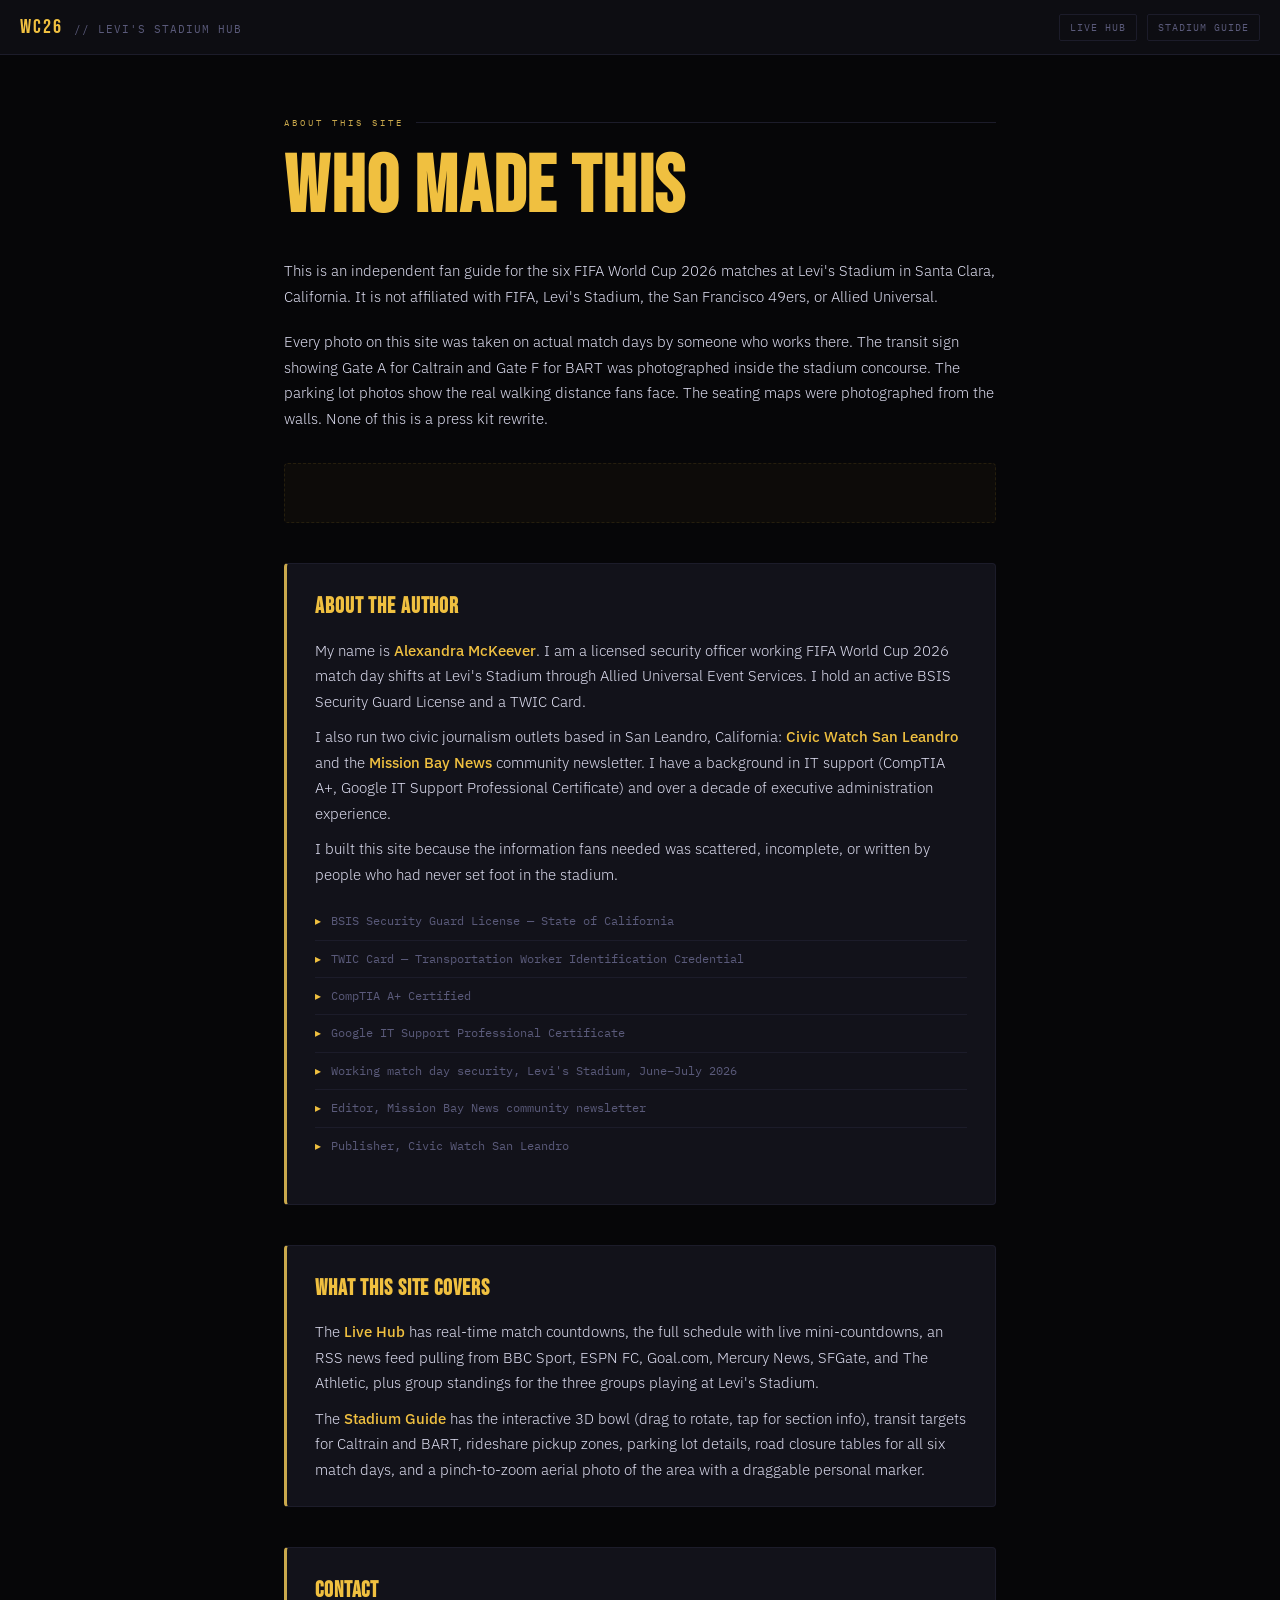
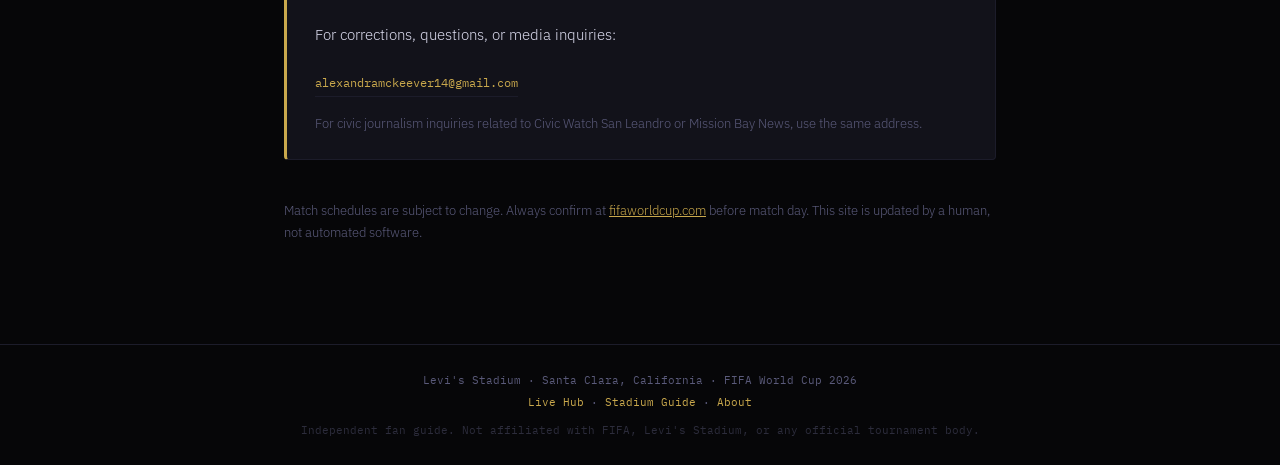
==== about.html @ d85e5ed0 "Add files via upload" ====
<!DOCTYPE html>
<html lang="en">
<head>
<meta charset="UTF-8">
<meta name="viewport" content="width=device-width, initial-scale=1.0">
<title>About — Levi's Stadium World Cup 2026 Fan Guide</title>
<meta name="description" content="About this fan guide for FIFA World Cup 2026 at Levi's Stadium. Written by a security officer working match days at the stadium in Santa Clara, California." />
<meta name="google-site-verification" content="x0d4UdJwhcx8uKanjxOvPtXoIAhao-0BJpqAFpp3cKs" />
<script async src="https://pagead2.googlesyndication.com/pagead/js/adsbygoogle.js?client=ca-pub-3227592099558305" crossorigin="anonymous"></script>

<link rel="preconnect" href="https://fonts.googleapis.com">
<link rel="preconnect" href="https://fonts.gstatic.com" crossorigin>
<link href="https://fonts.googleapis.com/css2?family=Bebas+Neue&family=IBM+Plex+Mono:wght@400;600&family=IBM+Plex+Sans:wght@300;400;500;700&display=swap" rel="stylesheet">

<style>
  :root {
    --bg: #060608;
    --surface: #0d0d12;
    --card: #12121a;
    --border: #1c1c2a;
    --gold: #f0c040;
    --gold-dim: #c9a84c;
    --text: #ddddf0;
    --muted: #5a5a7a;
    --mono: 'IBM Plex Mono', monospace;
    --sans: 'IBM Plex Sans', sans-serif;
    --display: 'Bebas Neue', sans-serif;
  }

  * { margin: 0; padding: 0; box-sizing: border-box; }
  html { scroll-behavior: smooth; }

  body {
    background: var(--bg);
    color: var(--text);
    font-family: var(--sans);
    font-size: 15px;
    min-height: 100vh;
    line-height: 1.7;
  }

  .topbar {
    background: var(--surface);
    border-bottom: 1px solid var(--border);
    padding: 10px 20px;
    display: flex;
    align-items: center;
    justify-content: space-between;
    position: sticky;
    top: 0;
    z-index: 200;
  }

  .logo { font-family: var(--display); font-size: 20px; color: var(--gold); letter-spacing: 2px; }
  .logo span { color: var(--muted); font-size: 11px; font-family: var(--mono); letter-spacing: 1px; margin-left: 6px; }

  .nav-link {
    color: var(--muted);
    text-decoration: none;
    font-family: var(--mono);
    font-size: 10px;
    letter-spacing: 1px;
    text-transform: uppercase;
    padding: 4px 10px;
    border: 1px solid var(--border);
    border-radius: 2px;
    transition: all 0.15s;
  }
  .nav-link:hover { color: var(--gold); border-color: var(--gold); }

  .page-wrap {
    max-width: 760px;
    margin: 0 auto;
    padding: 60px 24px 80px;
  }

  .section-label {
    font-family: var(--mono);
    font-size: 9px;
    letter-spacing: 3px;
    text-transform: uppercase;
    color: var(--gold-dim);
    margin-bottom: 20px;
    display: flex;
    align-items: center;
    gap: 12px;
  }
  .section-label::after { content: ''; flex: 1; height: 1px; background: var(--border); }

  h1 {
    font-family: var(--display);
    font-size: clamp(42px, 8vw, 80px);
    line-height: 0.95;
    letter-spacing: 0.02em;
    color: var(--gold);
    margin-bottom: 32px;
  }

  p {
    color: var(--text);
    margin-bottom: 20px;
    font-weight: 300;
  }

  p strong { color: var(--gold); font-weight: 500; }

  .card {
    background: var(--card);
    border: 1px solid var(--border);
    border-left: 3px solid var(--gold-dim);
    border-radius: 4px;
    padding: 24px 28px;
    margin: 40px 0;
  }

  .card h2 {
    font-family: var(--display);
    font-size: 22px;
    letter-spacing: 0.04em;
    color: var(--gold);
    margin-bottom: 12px;
  }

  .card p { margin-bottom: 10px; }
  .card p:last-child { margin-bottom: 0; }

  .credential-list {
    list-style: none;
    margin: 16px 0;
  }

  .credential-list li {
    font-family: var(--mono);
    font-size: 12px;
    color: var(--muted);
    padding: 8px 0;
    border-bottom: 1px solid var(--border);
    display: flex;
    align-items: center;
    gap: 10px;
  }
  .credential-list li:last-child { border-bottom: none; }
  .credential-list li::before { content: '▸'; color: var(--gold); }

  .contact-link {
    display: inline-block;
    margin-top: 16px;
    color: var(--gold-dim);
    font-family: var(--mono);
    font-size: 12px;
    text-decoration: none;
    border-bottom: 1px solid var(--border);
    padding-bottom: 2px;
  }
  .contact-link:hover { color: var(--gold); border-color: var(--gold); }

  .ad-slot {
    background: rgba(240,192,64,0.03);
    border: 1px dashed rgba(240,192,64,0.1);
    border-radius: 4px;
    padding: 8px;
    text-align: center;
    margin: 32px 0;
    overflow: hidden;
    min-height: 60px;
  }

  footer {
    border-top: 1px solid var(--border);
    padding: 24px 20px;
    text-align: center;
    color: var(--muted);
    font-size: 11px;
    font-family: var(--mono);
    line-height: 2;
  }
  footer a { color: var(--gold-dim); text-decoration: none; }
</style>
</head>
<body>

<div class="topbar">
  <div class="logo">WC26 <span>// LEVI'S STADIUM HUB</span></div>
  <div style="display:flex; gap:10px;">
    <a href="index.html" class="nav-link">Live Hub</a>
    <a href="levis-stadium-guide.html" class="nav-link">Stadium Guide</a>
  </div>
</div>

<div class="page-wrap">

  <div class="section-label">About this site</div>

  <h1>Who Made This</h1>

  <p>This is an independent fan guide for the six FIFA World Cup 2026 matches at Levi's Stadium in Santa Clara, California. It is not affiliated with FIFA, Levi's Stadium, the San Francisco 49ers, or Allied Universal.</p>

  <p>Every photo on this site was taken on actual match days by someone who works there. The transit sign showing Gate A for Caltrain and Gate F for BART was photographed inside the stadium concourse. The parking lot photos show the real walking distance fans face. The seating maps were photographed from the walls. None of this is a press kit rewrite.</p>

  <div class="ad-slot">
    <ins class="adsbygoogle" style="display:block" data-ad-client="ca-pub-3227592099558305" data-ad-format="auto" data-full-width-responsive="true"></ins>
    <script>(adsbygoogle = window.adsbygoogle || []).push({});</script>
  </div>

  <div class="card">
    <h2>About the Author</h2>
    <p>My name is <strong>Alexandra McKeever</strong>. I am a licensed security officer working FIFA World Cup 2026 match day shifts at Levi's Stadium through Allied Universal Event Services. I hold an active BSIS Security Guard License and a TWIC Card.</p>
    <p>I also run two civic journalism outlets based in San Leandro, California: <strong>Civic Watch San Leandro</strong> and the <strong>Mission Bay News</strong> community newsletter. I have a background in IT support (CompTIA A+, Google IT Support Professional Certificate) and over a decade of executive administration experience.</p>
    <p>I built this site because the information fans needed was scattered, incomplete, or written by people who had never set foot in the stadium.</p>
    <ul class="credential-list">
      <li>BSIS Security Guard License — State of California</li>
      <li>TWIC Card — Transportation Worker Identification Credential</li>
      <li>CompTIA A+ Certified</li>
      <li>Google IT Support Professional Certificate</li>
      <li>Working match day security, Levi's Stadium, June–July 2026</li>
      <li>Editor, Mission Bay News community newsletter</li>
      <li>Publisher, Civic Watch San Leandro</li>
    </ul>
  </div>

  <div class="card">
    <h2>What This Site Covers</h2>
    <p>The <strong>Live Hub</strong> has real-time match countdowns, the full schedule with live mini-countdowns, an RSS news feed pulling from BBC Sport, ESPN FC, Goal.com, Mercury News, SFGate, and The Athletic, plus group standings for the three groups playing at Levi's Stadium.</p>
    <p>The <strong>Stadium Guide</strong> has the interactive 3D bowl (drag to rotate, tap for section info), transit targets for Caltrain and BART, rideshare pickup zones, parking lot details, road closure tables for all six match days, and a pinch-to-zoom aerial photo of the area with a draggable personal marker.</p>
  </div>

  <div class="card">
    <h2>Contact</h2>
    <p>For corrections, questions, or media inquiries:</p>
    <a href="mailto:alexandramckeever14@gmail.com" class="contact-link">alexandramckeever14@gmail.com</a>
    <p style="margin-top:16px; font-size:13px; color:var(--muted);">For civic journalism inquiries related to Civic Watch San Leandro or Mission Bay News, use the same address.</p>
  </div>

  <p style="color:var(--muted); font-size:13px;">Match schedules are subject to change. Always confirm at <a href="https://www.fifaworldcup.com" target="_blank" rel="noopener" style="color:var(--gold-dim);">fifaworldcup.com</a> before match day. This site is updated by a human, not automated software.</p>

</div>

<footer>
  <div>Levi's Stadium · Santa Clara, California · FIFA World Cup 2026</div>
  <div><a href="index.html">Live Hub</a> · <a href="levis-stadium-guide.html">Stadium Guide</a> · <a href="about.html">About</a></div>
  <div style="margin-top:6px; opacity:0.45;">Independent fan guide. Not affiliated with FIFA, Levi's Stadium, or any official tournament body.</div>
</footer>

</body>
</html>
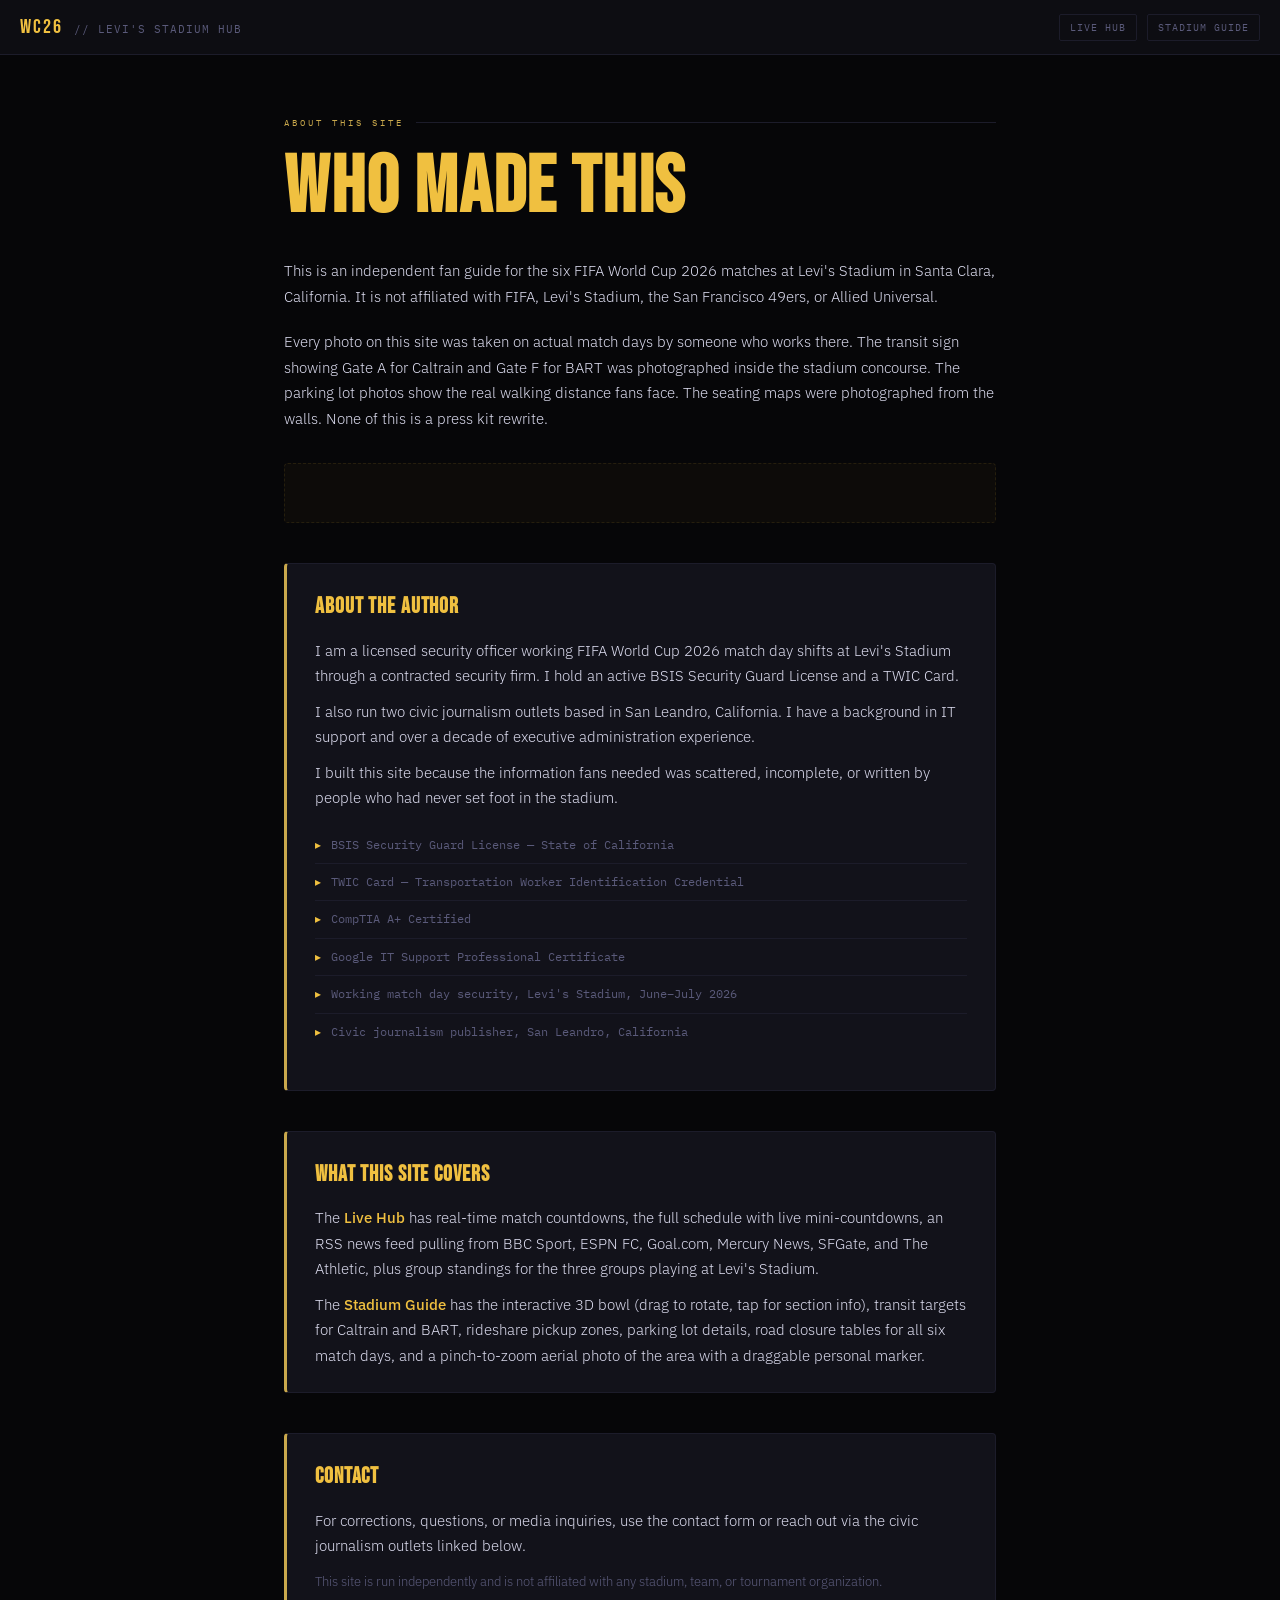
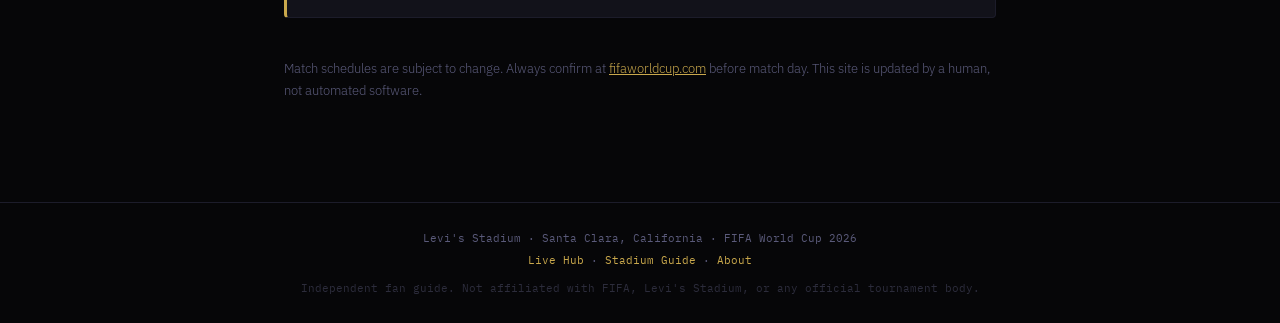
==== commit 5a346fa7: "Add files via upload" ====
--- a/about.html
+++ b/about.html
@@ -204,8 +204,8 @@
 
   <div class="card">
     <h2>About the Author</h2>
-    <p>My name is <strong>Alexandra McKeever</strong>. I am a licensed security officer working FIFA World Cup 2026 match day shifts at Levi's Stadium through Allied Universal Event Services. I hold an active BSIS Security Guard License and a TWIC Card.</p>
-    <p>I also run two civic journalism outlets based in San Leandro, California: <strong>Civic Watch San Leandro</strong> and the <strong>Mission Bay News</strong> community newsletter. I have a background in IT support (CompTIA A+, Google IT Support Professional Certificate) and over a decade of executive administration experience.</p>
+    <p>I am a licensed security officer working FIFA World Cup 2026 match day shifts at Levi's Stadium through a contracted security firm. I hold an active BSIS Security Guard License and a TWIC Card.</p>
+    <p>I also run two civic journalism outlets based in San Leandro, California. I have a background in IT support and over a decade of executive administration experience.</p>
     <p>I built this site because the information fans needed was scattered, incomplete, or written by people who had never set foot in the stadium.</p>
     <ul class="credential-list">
       <li>BSIS Security Guard License — State of California</li>
@@ -213,8 +213,7 @@
       <li>CompTIA A+ Certified</li>
       <li>Google IT Support Professional Certificate</li>
       <li>Working match day security, Levi's Stadium, June–July 2026</li>
-      <li>Editor, Mission Bay News community newsletter</li>
-      <li>Publisher, Civic Watch San Leandro</li>
+      <li>Civic journalism publisher, San Leandro, California</li>
     </ul>
   </div>
 
@@ -226,9 +225,8 @@
 
   <div class="card">
     <h2>Contact</h2>
-    <p>For corrections, questions, or media inquiries:</p>
-    <a href="mailto:alexandramckeever14@gmail.com" class="contact-link">alexandramckeever14@gmail.com</a>
-    <p style="margin-top:16px; font-size:13px; color:var(--muted);">For civic journalism inquiries related to Civic Watch San Leandro or Mission Bay News, use the same address.</p>
+    <p>For corrections, questions, or media inquiries, use the contact form or reach out via the civic journalism outlets linked below.</p>
+    <p style="margin-top:12px; font-size:13px; color:var(--muted);">This site is run independently and is not affiliated with any stadium, team, or tournament organization.</p>
   </div>
 
   <p style="color:var(--muted); font-size:13px;">Match schedules are subject to change. Always confirm at <a href="https://www.fifaworldcup.com" target="_blank" rel="noopener" style="color:var(--gold-dim);">fifaworldcup.com</a> before match day. This site is updated by a human, not automated software.</p>
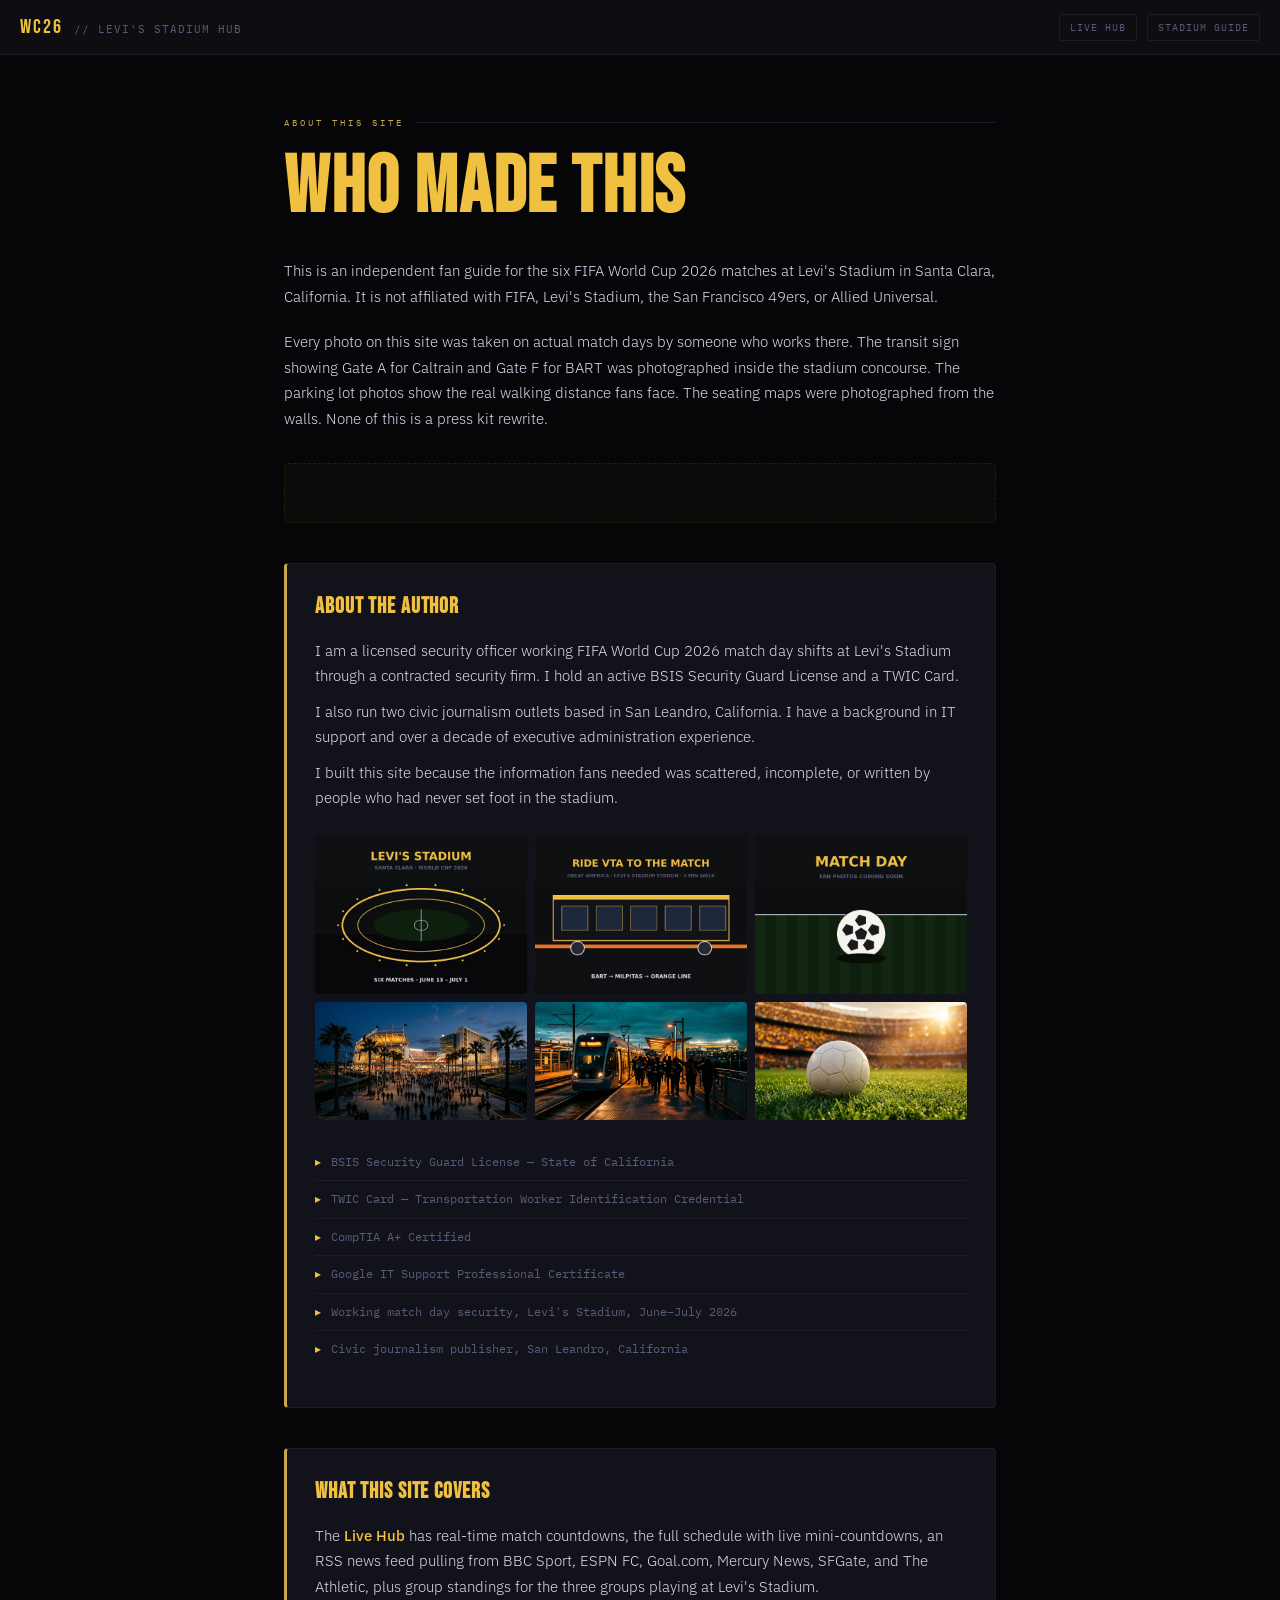
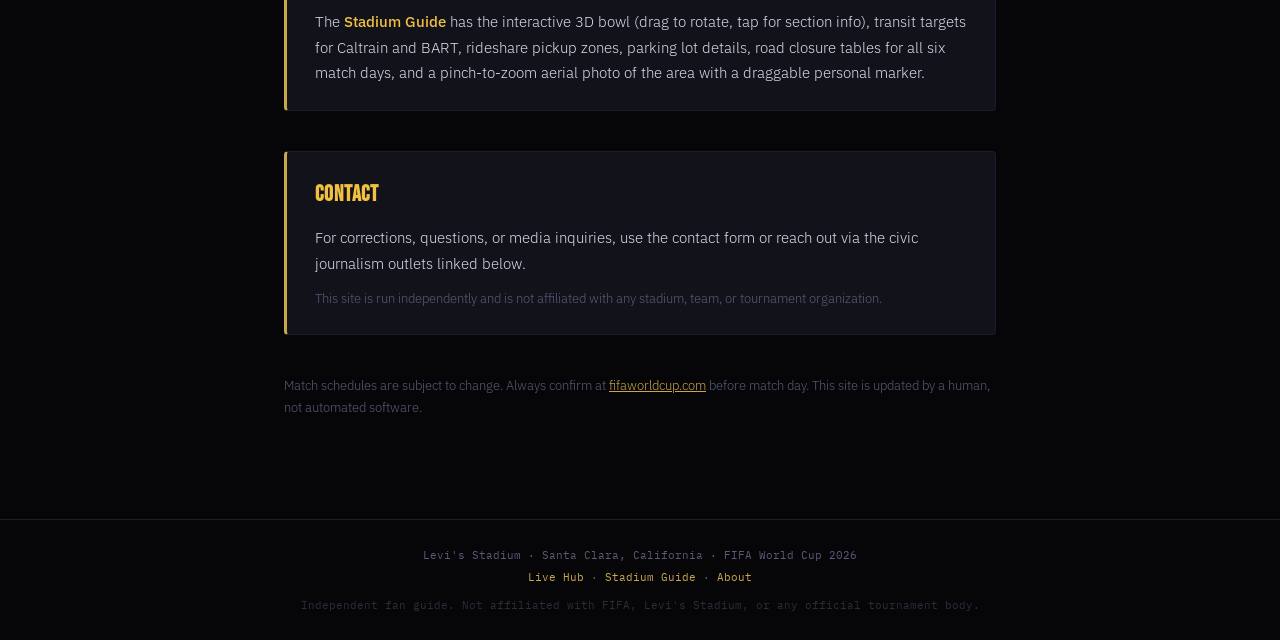
==== commit c142df62: "Add image grid for match day at Levi's Stadium Added a grid layout with images showcasing match day " ====
--- a/about.html
+++ b/about.html
@@ -207,6 +207,14 @@
     <p>I am a licensed security officer working FIFA World Cup 2026 match day shifts at Levi's Stadium through a contracted security firm. I hold an active BSIS Security Guard License and a TWIC Card.</p>
     <p>I also run two civic journalism outlets based in San Leandro, California. I have a background in IT support and over a decade of executive administration experience.</p>
     <p>I built this site because the information fans needed was scattered, incomplete, or written by people who had never set foot in the stadium.</p>
+    <div style="display:grid; grid-template-columns:1fr 1fr 1fr; gap:8px; margin:24px 0;">
+  <img src="match1-a.jpg" style="width:100%; border-radius:4px;" alt="Levi's Stadium match day">
+  <img src="match1-b.jpg" style="width:100%; border-radius:4px;" alt="Levi's Stadium match day">
+  <img src="match1-c.jpg" style="width:100%; border-radius:4px;" alt="Levi's Stadium match day">
+  <img src="match1-d.jpg" style="width:100%; border-radius:4px;" alt="Levi's Stadium match day">
+  <img src="match1-e.jpg" style="width:100%; border-radius:4px;" alt="Levi's Stadium match day">
+  <img src="match1-f.jpg" style="width:100%; border-radius:4px;" alt="Levi's Stadium match day">
+</div>
     <ul class="credential-list">
       <li>BSIS Security Guard License — State of California</li>
       <li>TWIC Card — Transportation Worker Identification Credential</li>
